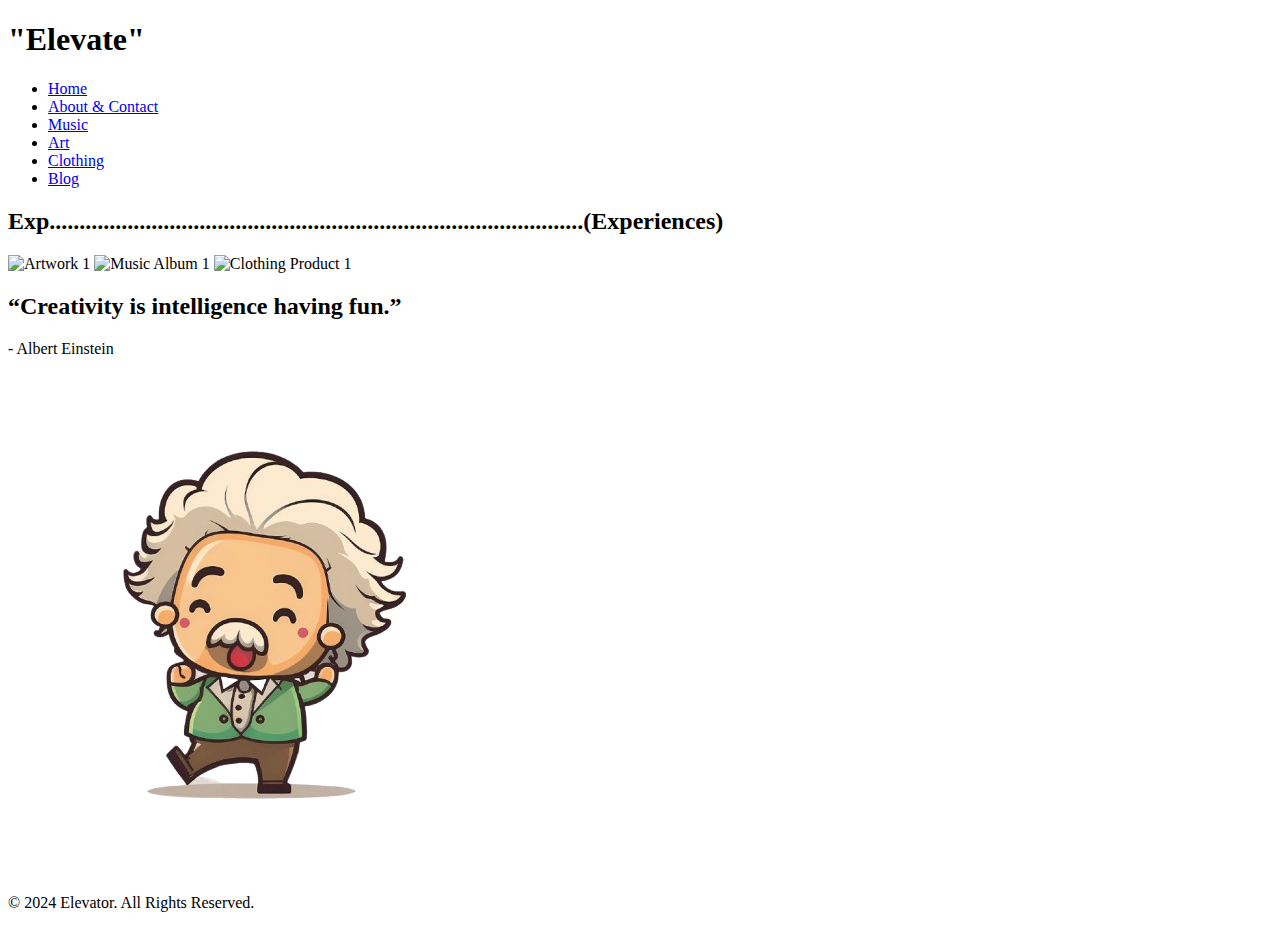
==== index.html @ 636132b4 "updates" ====
<!--index.html-->
<!DOCTYPE html>
<html lang="en">
<head>
    <meta charset="UTF-8">
    <meta name="viewport" content="width=device-width, initial-scale=1.0">
    <title>Home - Music, Art & Clothing Portfolio</title>
    <link rel="stylesheet" href="css/styles.css">
    <script src="js/script.js" defer></script>
</head>
<body id="index-page">
    <header>
        <h1>"Elevate"</h1>
        <nav>
            <ul>
                <li><a href="index.html">Home</a></li>
                <li><a href="about.html">About & Contact</a></li>
                <li><a href="music.html">Music</a></li>
                <li><a href="art.html">Art</a></li>
                <li><a href="clothing.html">Clothing</a></li>
                <li><a href="post1.html">Blog</a></li>
            </ul>
        </nav>
    </header>
    <section id="featured-work">
      <h2>Exp.........................................................................................(Experiences)&nbsp;</h2>
        <div class="gallery">
            <img src="art1.jpg" alt="Artwork 1">
            <img src="images/music/album1.jpg" alt="Music Album 1">
            <img src="images/products/product1.jpg" alt="Clothing Product 1">
        </div>
</section>

<section id="quote-section">
        <div id="quote-container">
            <h2 id="quote-text">“Creativity is intelligence having fun.”</h2>
            <p id="quote-author">- Albert Einstein</p>
            <img id="chibi-einstein" src="chibi-einstein.png" alt="Chibi Albert Einstein" />
        </div>
    </section>

<footer>
        <p>© 2024 Elevator. All Rights Reserved.</p>
    </footer>
</body>
</html>
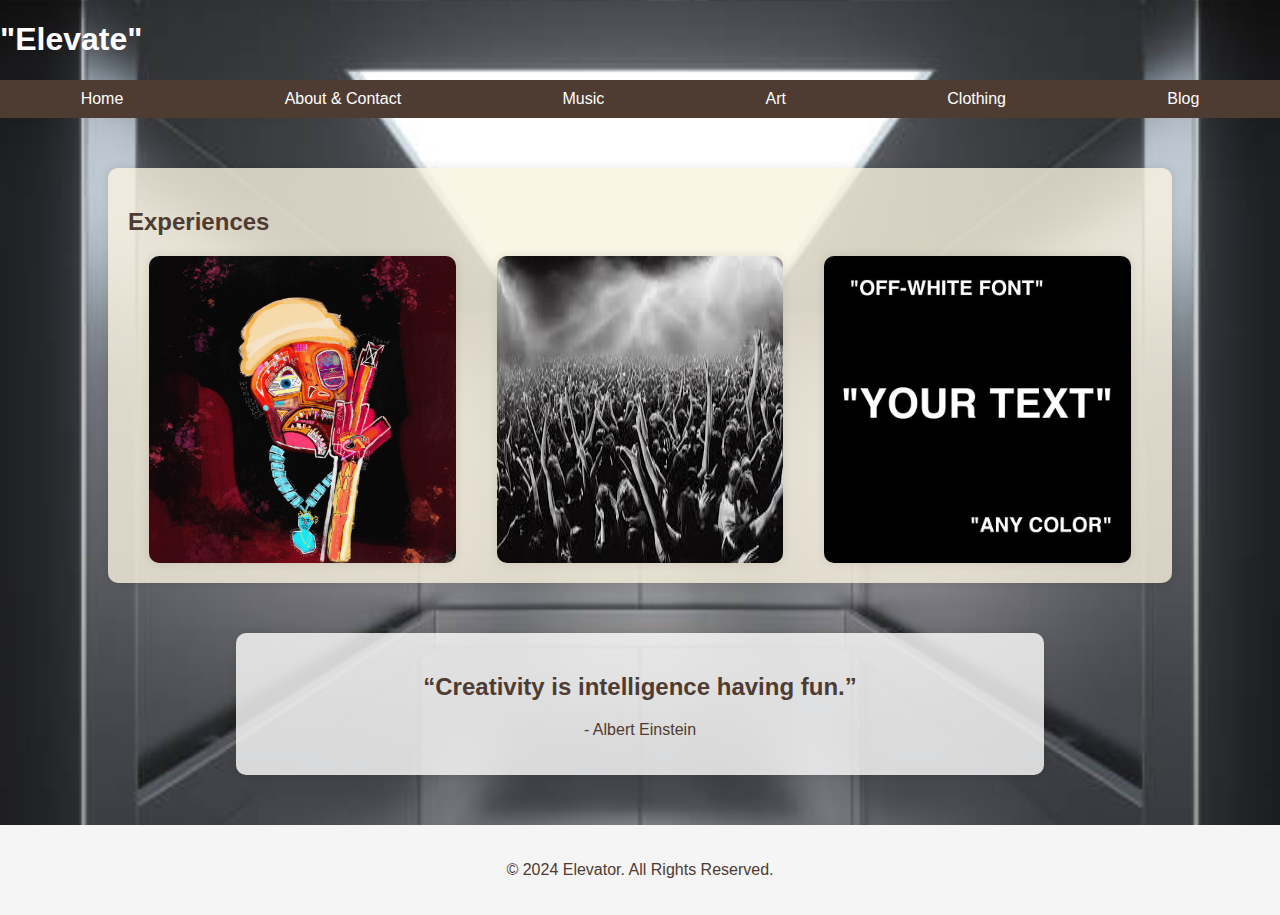
==== commit 4a8e907e: "updated index and styles" ====
--- a/index.html
+++ b/index.html
@@ -1,12 +1,11 @@
-<!--index.html-->
 <!DOCTYPE html>
 <html lang="en">
 <head>
     <meta charset="UTF-8">
     <meta name="viewport" content="width=device-width, initial-scale=1.0">
     <title>Home - Music, Art & Clothing Portfolio</title>
-    <link rel="stylesheet" href="css/styles.css">
-    <script src="js/script.js" defer></script>
+    <link rel="stylesheet" href="styles.css">
+    <script src="script.js" defer></script>
 </head>
 <body id="index-page">
     <header>
@@ -23,15 +22,15 @@
         </nav>
     </header>
     <section id="featured-work">
-      <h2>Exp.........................................................................................(Experiences)&nbsp;</h2>
+        <h2>Experiences</h2>
         <div class="gallery">
-            <img src="art1.jpg" alt="Artwork 1">
-            <img src="images/music/album1.jpg" alt="Music Album 1">
-            <img src="images/products/product1.jpg" alt="Clothing Product 1">
+            <img src="artwork.jpg" alt="Artwork 1">
+            <img src="moshpit.jpeg" alt="Music Album 1">
+            <img src="clothing.jpg" alt="Clothing Product 1">
         </div>
-</section>
+    </section>
 
-<section id="quote-section">
+    <section id="quote-section">
         <div id="quote-container">
             <h2 id="quote-text">“Creativity is intelligence having fun.”</h2>
             <p id="quote-author">- Albert Einstein</p>
@@ -39,7 +38,7 @@
         </div>
     </section>
 
-<footer>
+    <footer>
         <p>© 2024 Elevator. All Rights Reserved.</p>
     </footer>
 </body>
--- a/styles.css
+++ b/styles.css
@@ -0,0 +1,108 @@
+body {
+    font-family: Arial, sans-serif;
+    margin: 0;
+    padding: 0;
+    color: #4E3B31;
+}
+
+/* Background images for specific pages */
+#index-page {
+    background-image: url('elevator.jpg');
+    background-size: cover;
+    background-position: center;
+    color: white;
+}
+
+/* General section styles */
+section {
+    margin: 50px auto;
+    width: 80%;
+    background-color: rgba(250, 243, 224, 0.8);
+    padding: 20px;
+    box-shadow: 0px 0px 10px rgba(0, 0, 0, 0.1);
+    border-radius: 10px;
+    color: #4E3B31;
+}
+
+/* Quote Section */
+#quote-section {
+    text-align: center;
+    margin: 50px auto;
+    width: 60%;
+    background-color: rgba(255, 255, 255, 0.8);
+    padding: 20px;
+    border-radius: 10px;
+    position: relative;
+}
+
+#quote-text, #quote-author {
+    color: #4E3B31;
+}
+
+#chibi-einstein {
+    width: 100px;
+    position: absolute;
+    bottom: -120px;
+    left: 50%;
+    transform: translateX(-50%);
+    opacity: 0;
+    transition: all 0.5s ease-in-out;
+}
+
+#quote-container:hover #chibi-einstein {
+    opacity: 1;
+    bottom: 0;
+    animation: dance 1s infinite alternate ease-in-out;
+}
+
+@keyframes dance {
+    0% { transform: translateX(-50%) rotate(0deg); }
+    50% { transform: translateX(-50%) rotate(10deg); }
+    100% { transform: translateX(-50%) rotate(-10deg); }
+}
+
+/* Navigation Menu */
+nav ul {
+    list-style-type: none;
+    padding: 0;
+    display: flex;
+    justify-content: space-around;
+    background-color: #4E3B31;
+}
+
+nav ul li {
+    position: relative;
+}
+
+nav ul li a {
+    color: white;
+    text-decoration: none;
+    padding: 10px 20px;
+    display: block;
+    transition: background-color 0.3s;
+}
+
+nav ul li a:hover {
+    background-color: #333;
+    border-radius: 5px;
+}
+
+/* Footer styles */
+footer {
+    text-align: center;
+    padding: 20px;
+    background-color: #f5f5f5;
+    color: #4E3B31;
+}
+
+/* Gallery styles */
+.gallery {
+    display: flex;
+    justify-content: space-around;
+}
+
+.gallery img {
+    max-width: 30%;
+    border-radius: 10px;
+    box-shadow: 0px 0px 10px rgba(0, 0, 0, 0.1);
+}
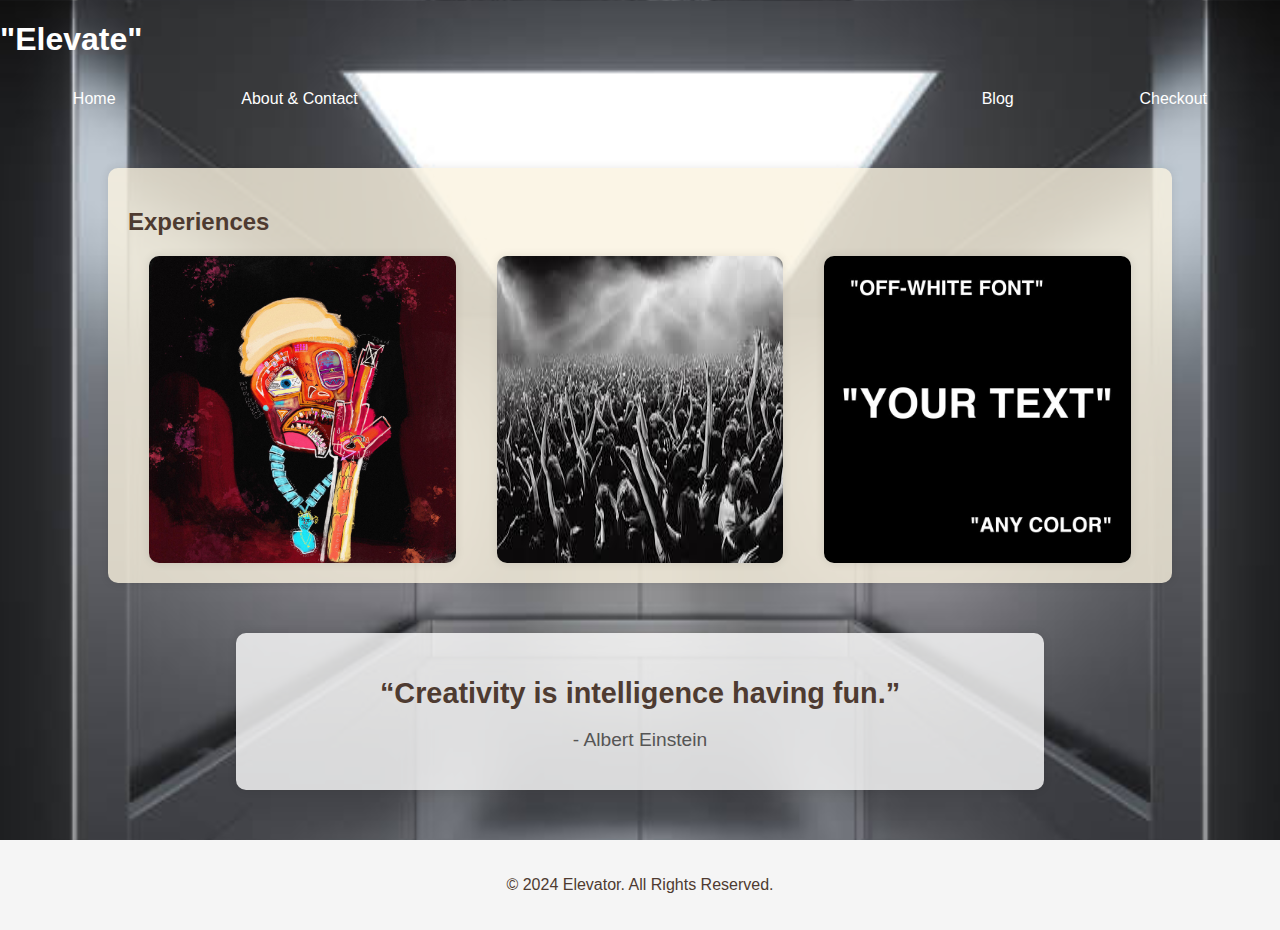
==== commit 552977e4: "added checkout page" ====
--- a/index.html
+++ b/index.html
@@ -18,6 +18,7 @@
                 <li><a href="art.html">Art</a></li>
                 <li><a href="clothing.html">Clothing</a></li>
                 <li><a href="post1.html">Blog</a></li>
+                <li><a href="checkout.html">Checkout</a></li> <!-- Link to Checkout page added -->
             </ul>
         </nav>
     </header>
--- a/styles.css
+++ b/styles.css
@@ -8,6 +8,14 @@
 /* Background images for specific pages */
 #index-page {
     background-image: url('elevator.jpg');
+    background-size: cover;
+    background-position: center;
+    color: white;
+}
+
+/* Checkout Page background */
+#checkout-page {
+    background-image: url('checkout.jpg');
     background-size: cover;
     background-position: center;
     color: white;
@@ -35,8 +43,15 @@
     position: relative;
 }
 
-#quote-text, #quote-author {
+#quote-text {
+    font-size: 1.8em;
+    margin-bottom: 10px;
     color: #4E3B31;
+}
+
+#quote-author {
+    font-size: 1.2em;
+    color: #555;
 }
 
 #chibi-einstein {
@@ -61,29 +76,26 @@
     100% { transform: translateX(-50%) rotate(-10deg); }
 }
 
-/* Navigation Menu */
+/* Navigation menu padding */
 nav ul {
     list-style-type: none;
-    padding: 0;
+    padding: 10px;
     display: flex;
     justify-content: space-around;
-    background-color: #4E3B31;
 }
 
 nav ul li {
-    position: relative;
+    display: inline;
 }
 
 nav ul li a {
     color: white;
     text-decoration: none;
-    padding: 10px 20px;
-    display: block;
-    transition: background-color 0.3s;
+    padding: 10px;
 }
 
 nav ul li a:hover {
-    background-color: #333;
+    background-color: #555;
     border-radius: 5px;
 }
 
@@ -106,3 +118,69 @@
     border-radius: 10px;
     box-shadow: 0px 0px 10px rgba(0, 0, 0, 0.1);
 }
+
+/* Checkout Page Styles */
+.checkout-section {
+    background-color: rgba(255, 255, 255, 0.9);
+    padding: 20px;
+    border-radius: 10px;
+    max-width: 600px;
+    margin: 20px auto;
+}
+
+#cart-summary p {
+    font-size: 1.1em;
+    color: #4E3B31;
+}
+
+.checkout-section h1, .checkout-section h2 {
+    color: #4E3B31;
+}
+
+/* Buttons */
+button {
+    background-color: #333;
+    color: #fff;
+    padding: 10px;
+    border: none;
+    width: 100%;
+    border-radius: 5px;
+    cursor: pointer;
+}
+
+button:hover {
+    background-color: #555;
+}
+
+/* Product Section */
+.product-section {
+    display: flex;
+    flex-direction: column;
+    align-items: center;
+}
+
+.product {
+    background-color: rgba(250, 243, 224, 0.8);
+    padding: 20px;
+    border-radius: 10px;
+    margin: 10px;
+    text-align: center;
+}
+
+.add-to-cart {
+    background-color: #4E3B31;
+    color: white;
+    padding: 10px 15px;
+    border: none;
+    border-radius: 5px;
+    cursor: pointer;
+}
+
+.checkout-button {
+    margin-top: 20px;
+    padding: 10px 20px;
+    background-color: #333;
+    color: white;
+    text-decoration: none;
+    border-radius: 5px;
+}
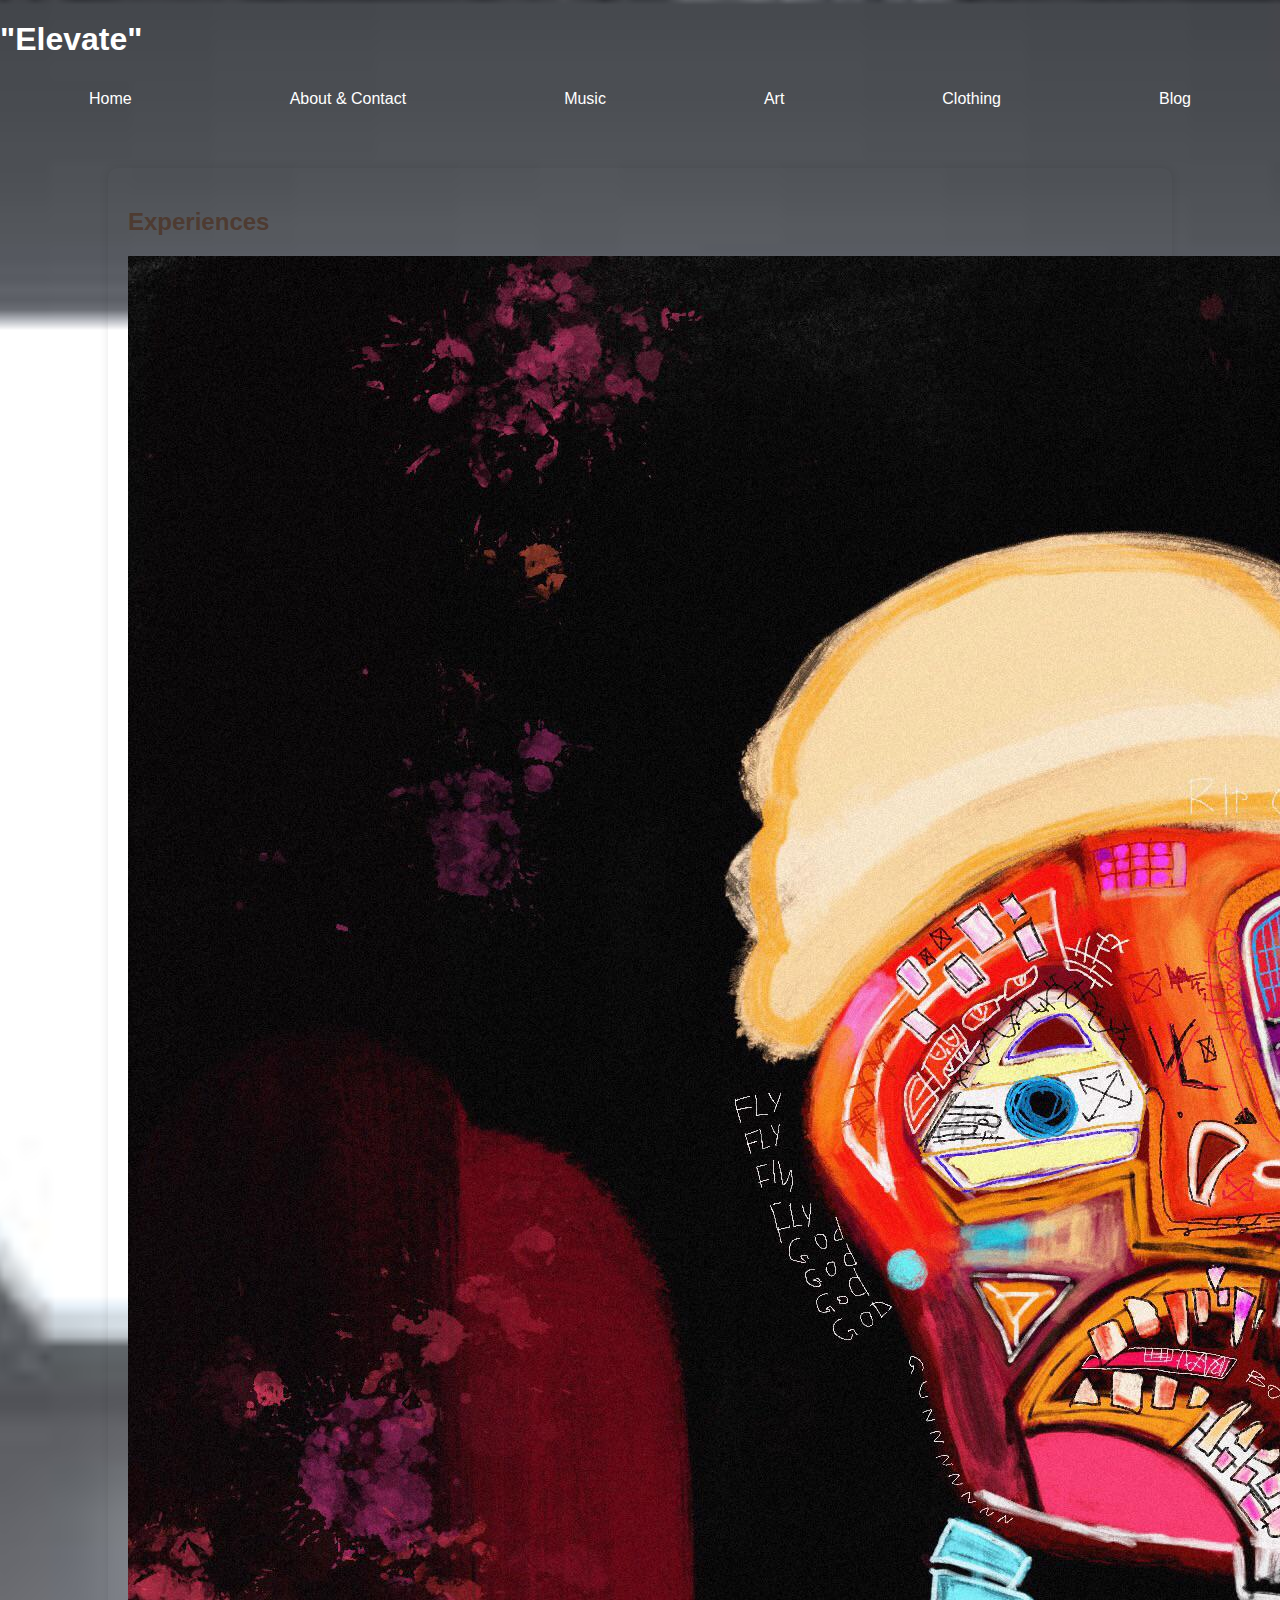
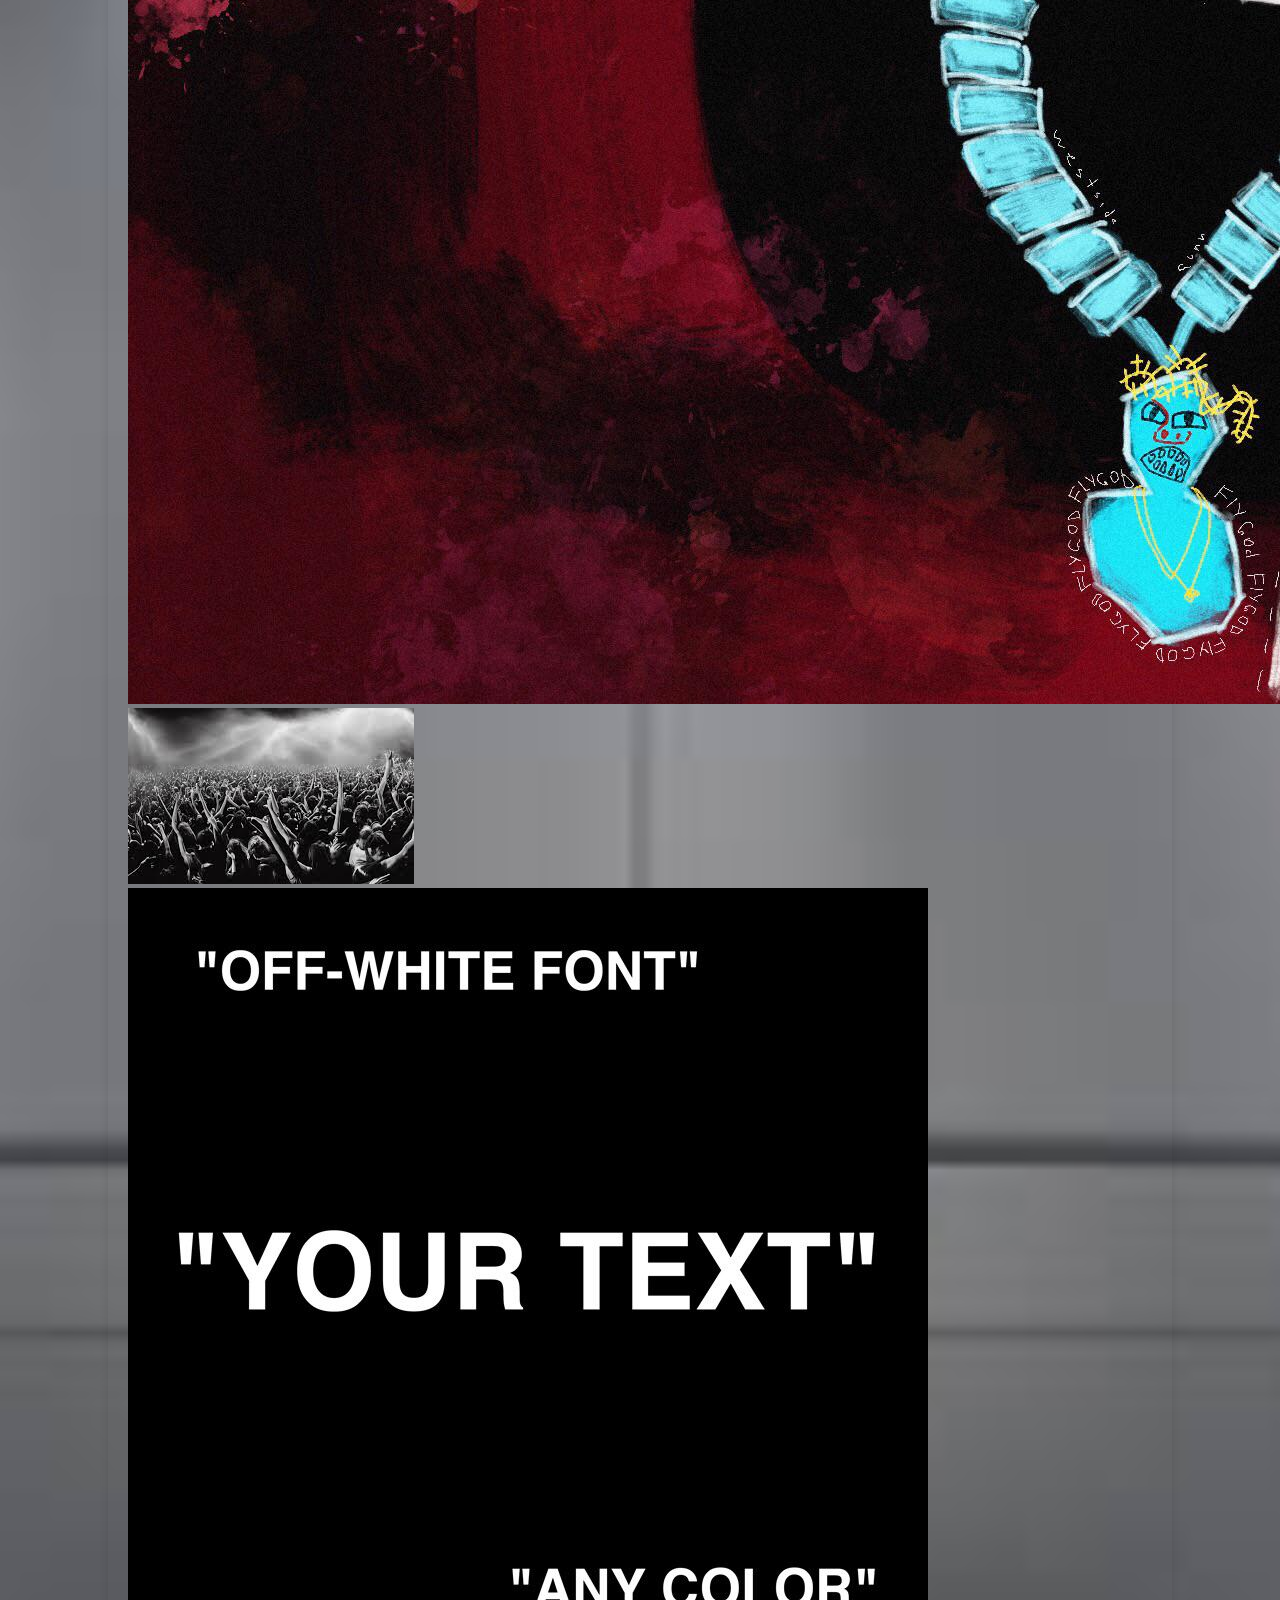
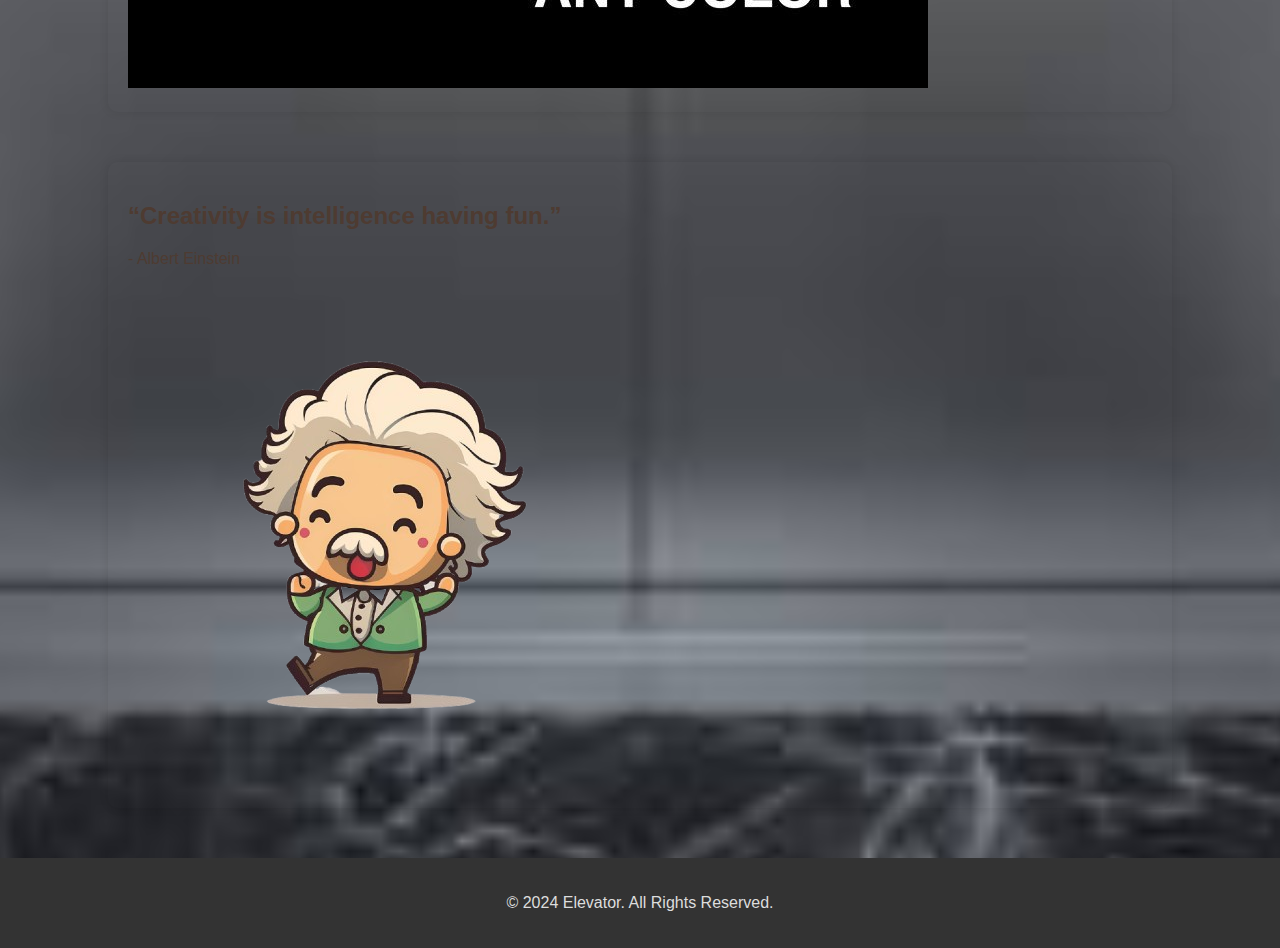
==== commit b622ebb1: "updated index" ====
--- a/index.html
+++ b/index.html
@@ -18,7 +18,6 @@
                 <li><a href="art.html">Art</a></li>
                 <li><a href="clothing.html">Clothing</a></li>
                 <li><a href="post1.html">Blog</a></li>
-                <li><a href="checkout.html">Checkout</a></li> <!-- Link to Checkout page added -->
             </ul>
         </nav>
     </header>
--- a/styles.css
+++ b/styles.css
@@ -13,70 +13,113 @@
     color: white;
 }
 
-/* Checkout Page background */
 #checkout-page {
-    background-image: url('checkout.jpg');
-    background-size: cover;
-    background-position: center;
+    background-image: linear-gradient(to bottom right, #333, #555);
     color: white;
+    font-family: "Segoe UI", Tahoma, Geneva, Verdana, sans-serif;
 }
 
 /* General section styles */
 section {
     margin: 50px auto;
     width: 80%;
-    background-color: rgba(250, 243, 224, 0.8);
     padding: 20px;
     box-shadow: 0px 0px 10px rgba(0, 0, 0, 0.1);
     border-radius: 10px;
     color: #4E3B31;
 }
 
-/* Quote Section */
-#quote-section {
-    text-align: center;
+/* Checkout Section */
+.checkout-section {
+    background-color: rgba(0, 0, 0, 0.8);
+    padding: 40px;
+    border-radius: 15px;
+    max-width: 600px;
     margin: 50px auto;
-    width: 60%;
-    background-color: rgba(255, 255, 255, 0.8);
+    color: #FFF;
+    box-shadow: 0px 0px 20px rgba(255, 255, 255, 0.3);
+    animation: fadeIn 1.5s ease-in-out;
+}
+
+@keyframes fadeIn {
+    from { opacity: 0; transform: translateY(20px); }
+    to { opacity: 1; transform: translateY(0); }
+}
+
+/* Cart Summary */
+#cart-summary {
+    font-size: 1.1em;
+    background-color: rgba(250, 243, 224, 0.1);
     padding: 20px;
     border-radius: 10px;
-    position: relative;
+    margin-bottom: 20px;
+    color: #FFF;
+    box-shadow: 0 0 10px rgba(255, 255, 255, 0.2);
 }
 
-#quote-text {
-    font-size: 1.8em;
-    margin-bottom: 10px;
-    color: #4E3B31;
+#cart-summary p {
+    margin: 10px 0;
+    display: flex;
+    justify-content: space-between;
+    font-weight: bold;
 }
 
-#quote-author {
-    font-size: 1.2em;
-    color: #555;
+/* Payment Form */
+.payment-form {
+    display: flex;
+    flex-direction: column;
 }
 
-#chibi-einstein {
-    width: 100px;
-    position: absolute;
-    bottom: -120px;
-    left: 50%;
-    transform: translateX(-50%);
-    opacity: 0;
-    transition: all 0.5s ease-in-out;
+.payment-form label {
+    margin-top: 15px;
+    font-weight: bold;
+    color: #ddd;
 }
 
-#quote-container:hover #chibi-einstein {
-    opacity: 1;
-    bottom: 0;
-    animation: dance 1s infinite alternate ease-in-out;
+.payment-form input {
+    padding: 10px;
+    border-radius: 5px;
+    border: none;
+    margin-top: 5px;
+    background-color: #4E4E4E;
+    color: white;
+    box-shadow: inset 0px 0px 5px rgba(255, 255, 255, 0.2);
 }
 
-@keyframes dance {
-    0% { transform: translateX(-50%) rotate(0deg); }
-    50% { transform: translateX(-50%) rotate(10deg); }
-    100% { transform: translateX(-50%) rotate(-10deg); }
+.payment-form input::placeholder {
+    color: #aaa;
 }
 
-/* Navigation menu padding */
+.payment-form input:focus {
+    outline: 2px solid #FFD700;
+    background-color: #666;
+}
+
+/* Confirm Button */
+.confirm-button {
+    margin-top: 30px;
+    padding: 15px;
+    background-color: #FFD700;
+    color: #333;
+    border: none;
+    border-radius: 8px;
+    font-weight: bold;
+    cursor: pointer;
+    transition: all 0.3s ease;
+}
+
+.confirm-button:hover {
+    background-color: #FFA500;
+    transform: translateY(-2px);
+    box-shadow: 0px 4px 10px rgba(255, 165, 0, 0.5);
+}
+
+.confirm-button:active {
+    transform: translateY(2px);
+    box-shadow: 0px 2px 5px rgba(255, 165, 0, 0.5);
+}
+
+/* Navigation */
 nav ul {
     list-style-type: none;
     padding: 10px;
@@ -99,88 +142,10 @@
     border-radius: 5px;
 }
 
-/* Footer styles */
+/* Footer */
 footer {
     text-align: center;
     padding: 20px;
-    background-color: #f5f5f5;
-    color: #4E3B31;
+    background-color: #333;
+    color: #ddd;
 }
-
-/* Gallery styles */
-.gallery {
-    display: flex;
-    justify-content: space-around;
-}
-
-.gallery img {
-    max-width: 30%;
-    border-radius: 10px;
-    box-shadow: 0px 0px 10px rgba(0, 0, 0, 0.1);
-}
-
-/* Checkout Page Styles */
-.checkout-section {
-    background-color: rgba(255, 255, 255, 0.9);
-    padding: 20px;
-    border-radius: 10px;
-    max-width: 600px;
-    margin: 20px auto;
-}
-
-#cart-summary p {
-    font-size: 1.1em;
-    color: #4E3B31;
-}
-
-.checkout-section h1, .checkout-section h2 {
-    color: #4E3B31;
-}
-
-/* Buttons */
-button {
-    background-color: #333;
-    color: #fff;
-    padding: 10px;
-    border: none;
-    width: 100%;
-    border-radius: 5px;
-    cursor: pointer;
-}
-
-button:hover {
-    background-color: #555;
-}
-
-/* Product Section */
-.product-section {
-    display: flex;
-    flex-direction: column;
-    align-items: center;
-}
-
-.product {
-    background-color: rgba(250, 243, 224, 0.8);
-    padding: 20px;
-    border-radius: 10px;
-    margin: 10px;
-    text-align: center;
-}
-
-.add-to-cart {
-    background-color: #4E3B31;
-    color: white;
-    padding: 10px 15px;
-    border: none;
-    border-radius: 5px;
-    cursor: pointer;
-}
-
-.checkout-button {
-    margin-top: 20px;
-    padding: 10px 20px;
-    background-color: #333;
-    color: white;
-    text-decoration: none;
-    border-radius: 5px;
-}
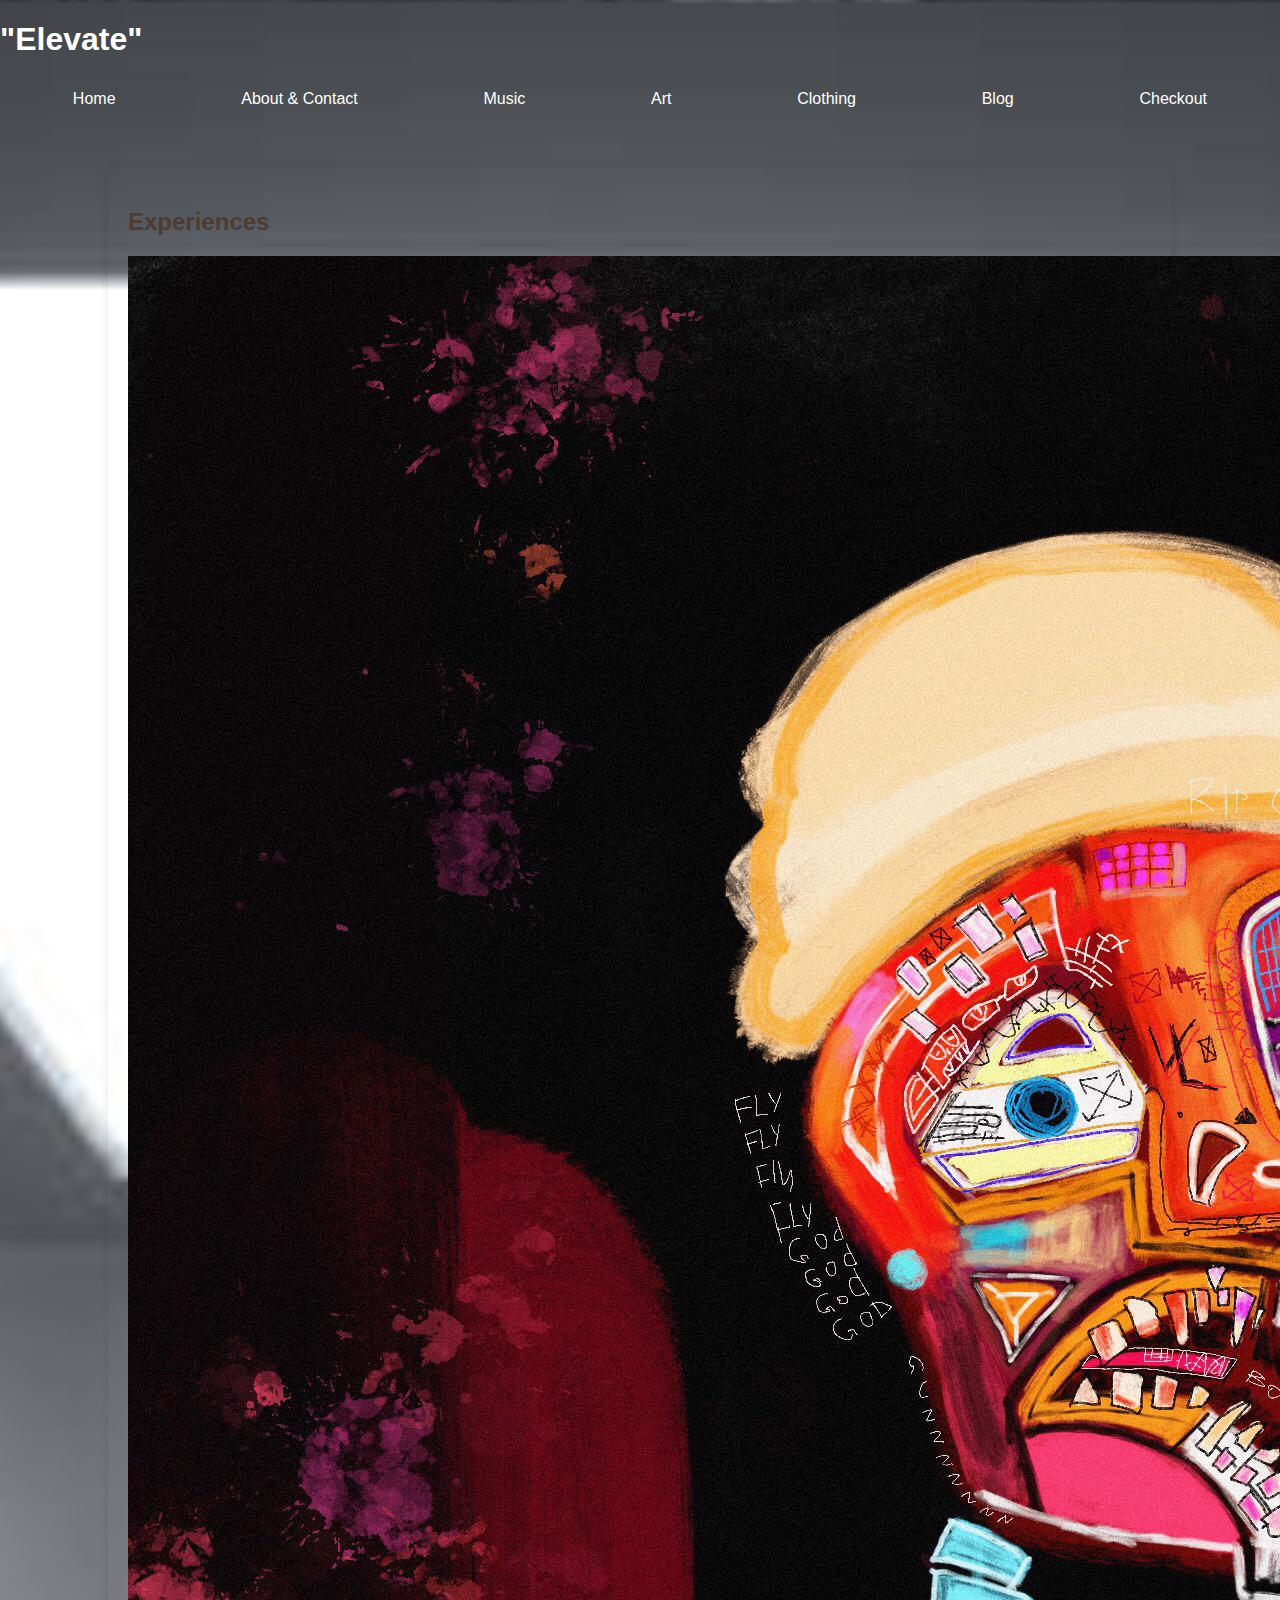
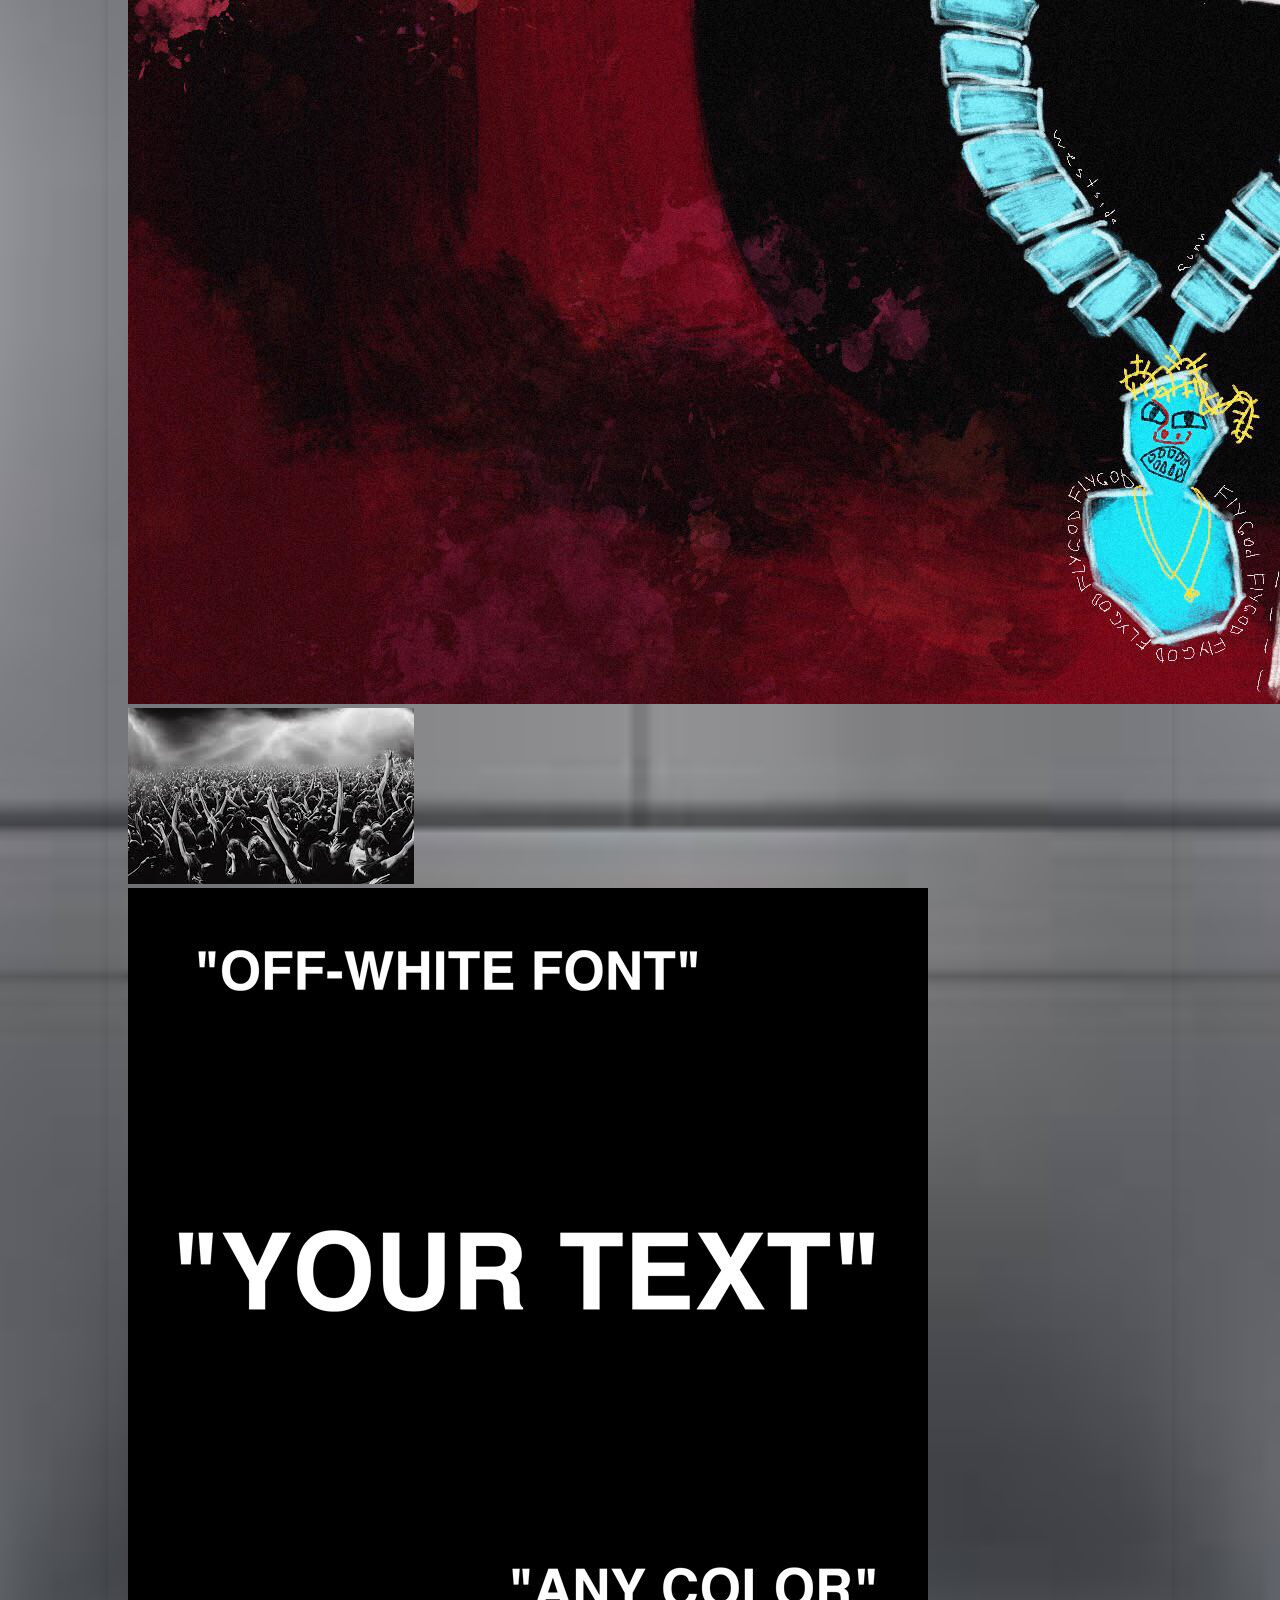
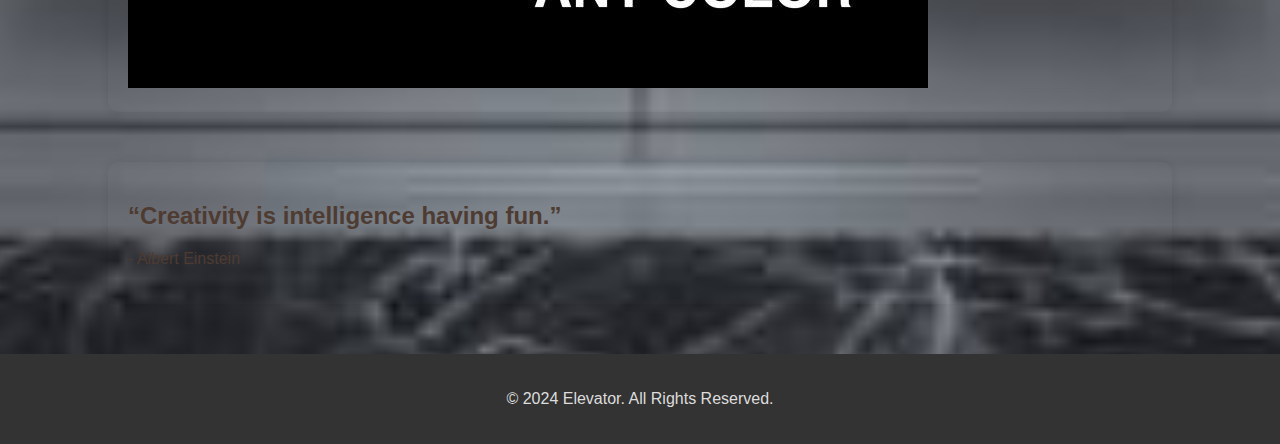
==== commit a63126a7: "update index" ====
--- a/index.html
+++ b/index.html
@@ -18,6 +18,7 @@
                 <li><a href="art.html">Art</a></li>
                 <li><a href="clothing.html">Clothing</a></li>
                 <li><a href="post1.html">Blog</a></li>
+                <li><a href="checkout.html">Checkout</a></li> <!-- Link to Checkout page added -->
             </ul>
         </nav>
     </header>
@@ -42,4 +43,4 @@
         <p>© 2024 Elevator. All Rights Reserved.</p>
     </footer>
 </body>
-</html>
+</html>--- a/styles.css
+++ b/styles.css
@@ -135,11 +135,13 @@
     color: white;
     text-decoration: none;
     padding: 10px;
+    font-size: 16px;
 }
 
 nav ul li a:hover {
     background-color: #555;
     border-radius: 5px;
+    color: #FFD700; /* Text color change on hover */
 }
 
 /* Footer */
@@ -149,3 +151,12 @@
     background-color: #333;
     color: #ddd;
 }
+
+#chibi-einstein {
+    width: 100px;
+    position: absolute;
+    bottom: -120px;
+    left: 50%;
+    transform: translateX(-50%);
+    opacity: 0;
+    transition: all 0.5s ease-in-out;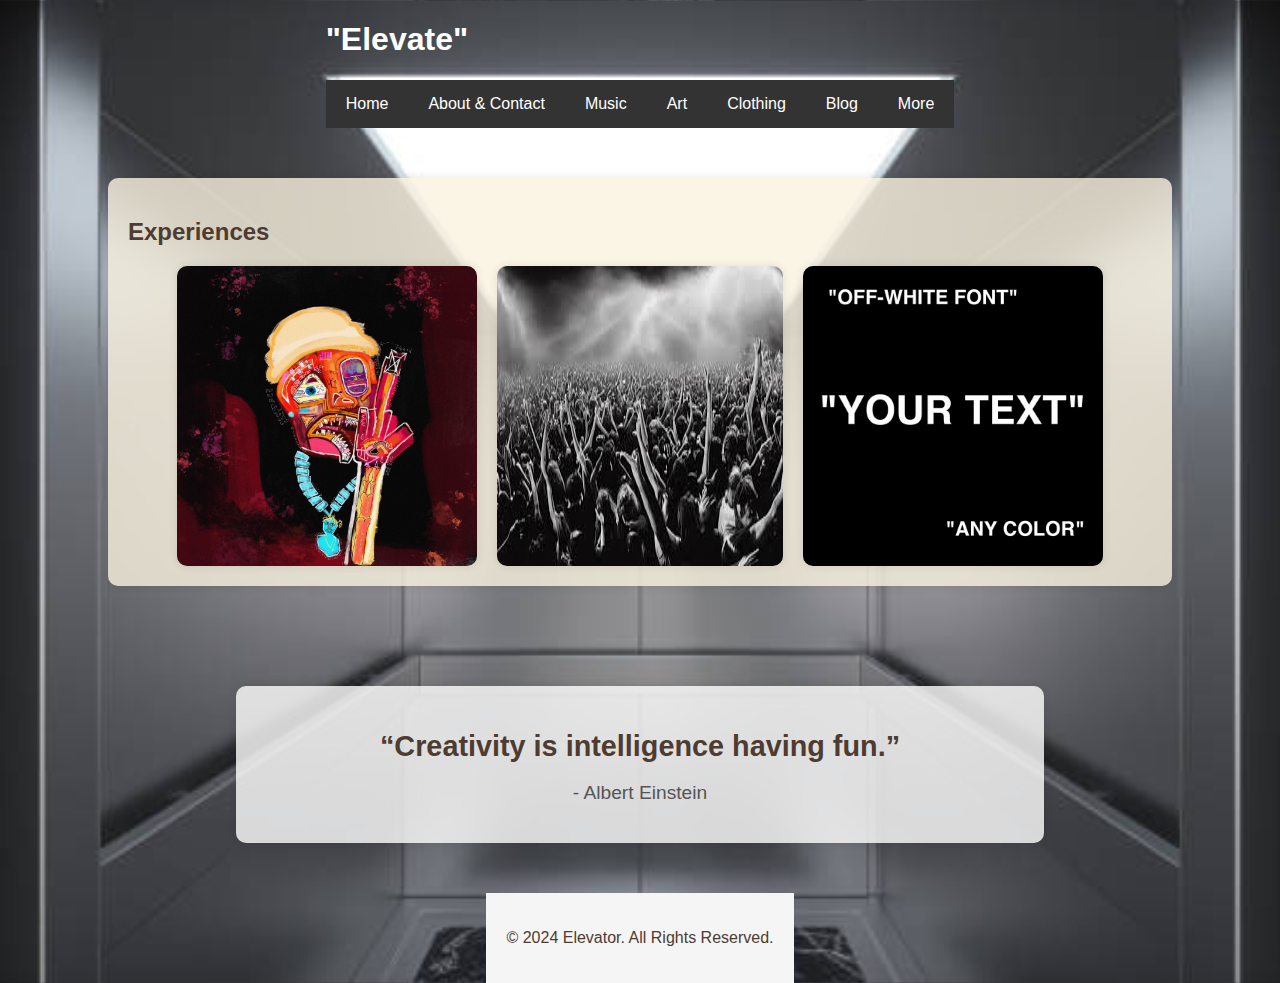
==== commit 6dfc0649: "massive updates 2" ====
--- a/index.html
+++ b/index.html
@@ -18,10 +18,18 @@
                 <li><a href="art.html">Art</a></li>
                 <li><a href="clothing.html">Clothing</a></li>
                 <li><a href="post1.html">Blog</a></li>
-                <li><a href="checkout.html">Checkout</a></li> <!-- Link to Checkout page added -->
+                <!-- Dropdown menu for more options -->
+                <li>
+                    <a href="#">More</a>
+                    <div class="dropdown">
+                        <a href="checkout.html">Checkout</a>
+                        <a href="services.html">Services</a>
+                    </div>
+                </li>
             </ul>
         </nav>
     </header>
+
     <section id="featured-work">
         <h2>Experiences</h2>
         <div class="gallery">
@@ -43,4 +51,4 @@
         <p>© 2024 Elevator. All Rights Reserved.</p>
     </footer>
 </body>
-</html>+</html>
--- a/styles.css
+++ b/styles.css
@@ -11,145 +11,44 @@
     background-size: cover;
     background-position: center;
     color: white;
-}
-
-#checkout-page {
-    background-image: linear-gradient(to bottom right, #333, #555);
-    color: white;
-    font-family: "Segoe UI", Tahoma, Geneva, Verdana, sans-serif;
+    min-height: 100vh; /* Ensure background covers the full height of the viewport */
+    display: flex;
+    flex-direction: column;
+    justify-content: center;
+    align-items: center;
 }
 
 /* General section styles */
 section {
     margin: 50px auto;
     width: 80%;
+    background-color: rgba(250, 243, 224, 0.8);
     padding: 20px;
     box-shadow: 0px 0px 10px rgba(0, 0, 0, 0.1);
     border-radius: 10px;
     color: #4E3B31;
 }
 
-/* Checkout Section */
-.checkout-section {
-    background-color: rgba(0, 0, 0, 0.8);
-    padding: 40px;
-    border-radius: 15px;
-    max-width: 600px;
+/* Quote Section */
+#quote-section {
+    text-align: center;
     margin: 50px auto;
-    color: #FFF;
-    box-shadow: 0px 0px 20px rgba(255, 255, 255, 0.3);
-    animation: fadeIn 1.5s ease-in-out;
+    width: 60%;
+    background-color: rgba(255, 255, 255, 0.8);
+    padding: 20px;
+    border-radius: 10px;
+    position: relative;
 }
 
-@keyframes fadeIn {
-    from { opacity: 0; transform: translateY(20px); }
-    to { opacity: 1; transform: translateY(0); }
+#quote-text {
+    font-size: 1.8em;
+    margin-bottom: 10px;
+    color: #4E3B31;
 }
 
-/* Cart Summary */
-#cart-summary {
-    font-size: 1.1em;
-    background-color: rgba(250, 243, 224, 0.1);
-    padding: 20px;
-    border-radius: 10px;
-    margin-bottom: 20px;
-    color: #FFF;
-    box-shadow: 0 0 10px rgba(255, 255, 255, 0.2);
-}
-
-#cart-summary p {
-    margin: 10px 0;
-    display: flex;
-    justify-content: space-between;
-    font-weight: bold;
-}
-
-/* Payment Form */
-.payment-form {
-    display: flex;
-    flex-direction: column;
-}
-
-.payment-form label {
-    margin-top: 15px;
-    font-weight: bold;
-    color: #ddd;
-}
-
-.payment-form input {
-    padding: 10px;
-    border-radius: 5px;
-    border: none;
-    margin-top: 5px;
-    background-color: #4E4E4E;
-    color: white;
-    box-shadow: inset 0px 0px 5px rgba(255, 255, 255, 0.2);
-}
-
-.payment-form input::placeholder {
-    color: #aaa;
-}
-
-.payment-form input:focus {
-    outline: 2px solid #FFD700;
-    background-color: #666;
-}
-
-/* Confirm Button */
-.confirm-button {
-    margin-top: 30px;
-    padding: 15px;
-    background-color: #FFD700;
-    color: #333;
-    border: none;
-    border-radius: 8px;
-    font-weight: bold;
-    cursor: pointer;
-    transition: all 0.3s ease;
-}
-
-.confirm-button:hover {
-    background-color: #FFA500;
-    transform: translateY(-2px);
-    box-shadow: 0px 4px 10px rgba(255, 165, 0, 0.5);
-}
-
-.confirm-button:active {
-    transform: translateY(2px);
-    box-shadow: 0px 2px 5px rgba(255, 165, 0, 0.5);
-}
-
-/* Navigation */
-nav ul {
-    list-style-type: none;
-    padding: 10px;
-    display: flex;
-    justify-content: space-around;
-}
-
-nav ul li {
-    display: inline;
-}
-
-nav ul li a {
-    color: white;
-    text-decoration: none;
-    padding: 10px;
-    font-size: 16px;
-}
-
-nav ul li a:hover {
-    background-color: #555;
-    border-radius: 5px;
-    color: #FFD700; /* Text color change on hover */
-}
-
-/* Footer */
-footer {
-    text-align: center;
-    padding: 20px;
-    background-color: #333;
-    color: #ddd;
+#quote-author {
+    font-size: 1.2em;
+    color: #555;
 }
 
 #chibi-einstein {
@@ -159,4 +58,116 @@
     left: 50%;
     transform: translateX(-50%);
     opacity: 0;
-    transition: all 0.5s ease-in-out;+    transition: all 0.5s ease-in-out;
+}
+
+#quote-container:hover #chibi-einstein {
+    opacity: 1;
+    bottom: 0;
+    animation: dance 1s infinite alternate ease-in-out;
+}
+
+@keyframes dance {
+    0% { transform: translateX(-50%) rotate(0deg); }
+    50% { transform: translateX(-50%) rotate(10deg); }
+    100% { transform: translateX(-50%) rotate(-10deg); }
+}
+
+/* Navigation menu */
+nav ul {
+    list-style-type: none;
+    padding: 0;
+    margin: 0;
+    display: flex;
+    justify-content: center;
+    background-color: #333; /* Dark background for nav bar */
+}
+
+nav ul li {
+    position: relative; /* Needed for dropdowns */
+}
+
+nav ul li a {
+    color: white;
+    text-decoration: none;
+    padding: 15px 20px;
+    display: block;
+    transition: background-color 0.3s;
+}
+
+nav ul li a:hover {
+    background-color: #555; /* Color change on hover */
+    border-radius: 5px;
+}
+
+/* Dropdown menu styles */
+nav ul li:hover > .dropdown {
+    display: block; /* Show the dropdown on hover */
+}
+
+.dropdown {
+    display: none;
+    position: absolute;
+    top: 100%;
+    left: 0;
+    background-color: #333;
+    border-radius: 5px;
+    z-index: 1;
+}
+
+.dropdown a {
+    padding: 10px 20px;
+    text-align: left;
+    color: white;
+}
+
+.dropdown a:hover {
+    background-color: #555;
+}
+
+/* Footer styles */
+footer {
+    text-align: center;
+    padding: 20px;
+    background-color: #f5f5f5;
+    color: #4E3B31;
+}
+
+/* Gallery styles */
+.gallery {
+    display: flex;
+    justify-content: center;
+    gap: 20px;
+}
+
+.gallery img {
+    max-width: 100%;
+    height: auto;  /* Ensures aspect ratio is preserved */
+    max-height: 300px;  /* Sets a reasonable height */
+    border-radius: 10px;
+    box-shadow: 0px 0px 10px rgba(0, 0, 0, 0.1);
+}
+
+/* Product Section */
+.product-section {
+    display: flex;
+    flex-direction: column;
+    align-items: center;
+}
+
+.product {
+    background-color: rgba(250, 243, 224, 0.8);
+    padding: 20px;
+    border-radius: 10px;
+    margin: 10px;
+    text-align: center;
+}
+
+.add-to-cart {
+    background-color: #4E3B31;
+    color: white;
+    padding: 10px 15px;
+    border: none;
+    border-radius: 5px;
+    cursor: pointer;
+}
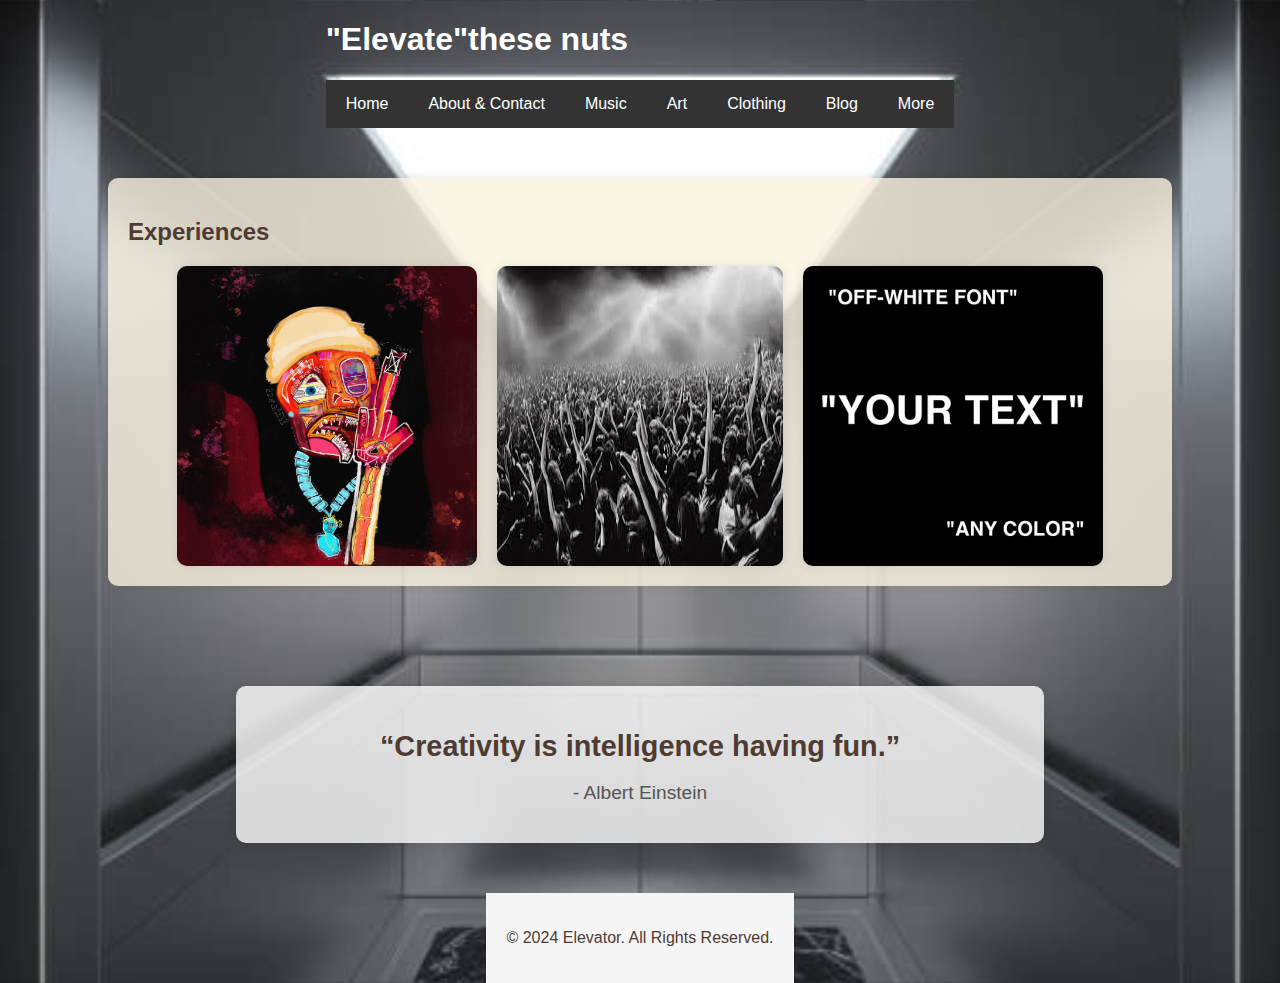
==== commit 335f4fd7: "these nuts were added" ====
--- a/index.html
+++ b/index.html
@@ -9,7 +9,7 @@
 </head>
 <body id="index-page">
     <header>
-        <h1>"Elevate"</h1>
+        <h1>"Elevate"these nuts  </h1>
         <nav>
             <ul>
                 <li><a href="index.html">Home</a></li>
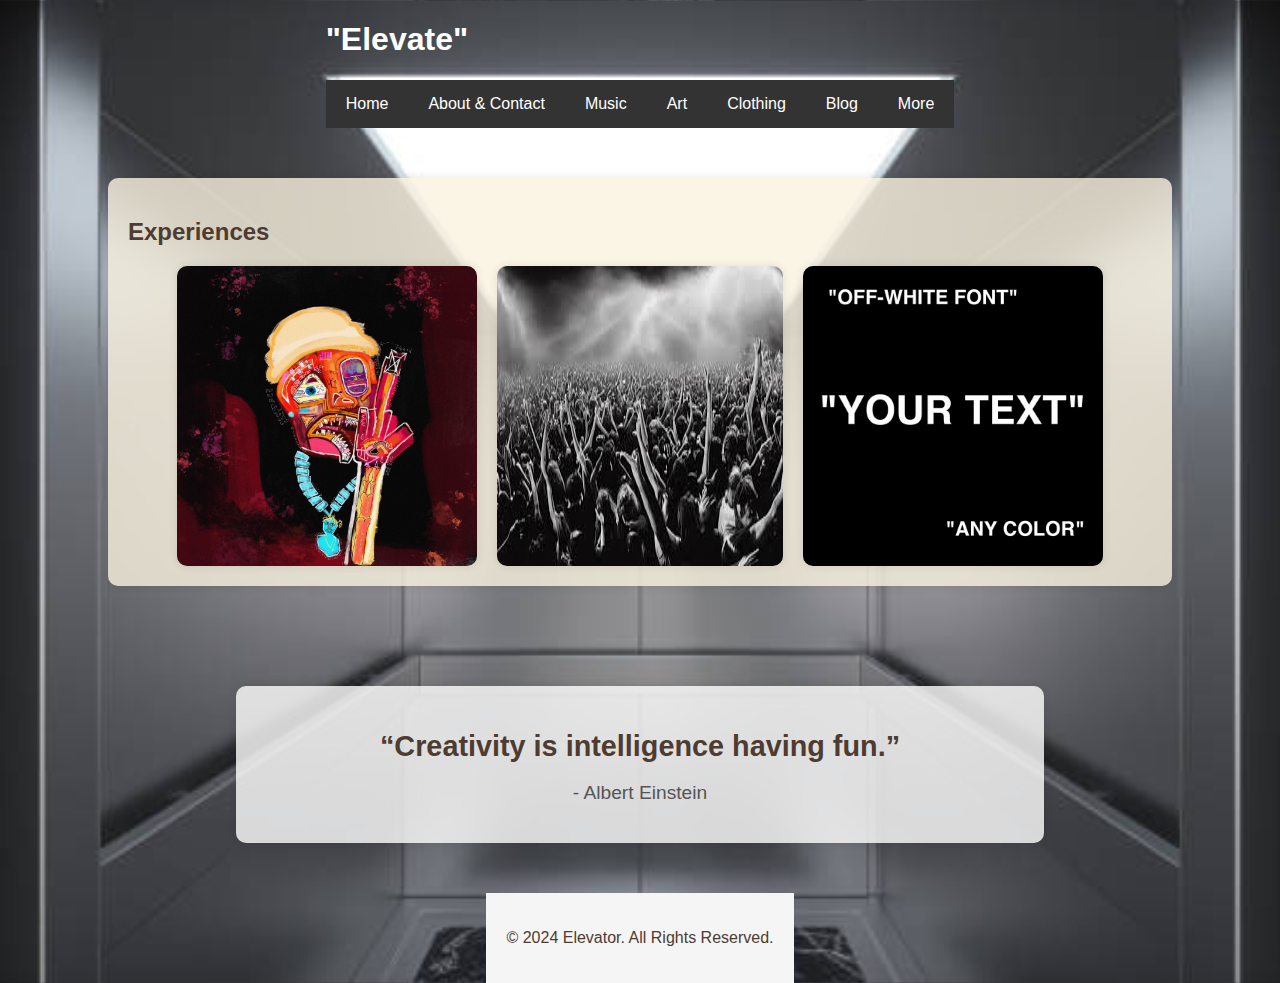
==== commit c52ebb5f: "minor updatea" ====
--- a/index.html
+++ b/index.html
@@ -9,7 +9,7 @@
 </head>
 <body id="index-page">
     <header>
-        <h1>"Elevate"these nuts  </h1>
+        <h1>"Elevate"</h1>
         <nav>
             <ul>
                 <li><a href="index.html">Home</a></li>
@@ -34,7 +34,7 @@
         <h2>Experiences</h2>
         <div class="gallery">
             <img src="artwork.jpg" alt="Artwork 1">
-            <img src="moshpit.jpeg" alt="Music Album 1">
+            <img src="moshpit.jpg" alt="Music Album 1">
             <img src="clothing.jpg" alt="Clothing Product 1">
         </div>
     </section>
--- a/styles.css
+++ b/styles.css
@@ -6,8 +6,23 @@
 }
 
 /* Background images for specific pages */
+
+/* Background image for index page */
 #index-page {
     background-image: url('elevator.jpg');
+    background-size: cover;
+    background-position: center;
+    color: white;
+    min-height: 100vh; /* Ensure background covers the full height of the viewport */
+    display: flex;
+    flex-direction: column;
+    justify-content: center;
+    align-items: center;
+}
+
+/* Background images for music page */
+#music-page {
+    background-image: url('moshpit.jpg'); /* Assuming image is in the same directory */
     background-size: cover;
     background-position: center;
     color: white;
@@ -171,3 +186,21 @@
     border-radius: 5px;
     cursor: pointer;
 }
+
+/* About & Contact Page Styles */
+#about-contact-page {
+    background-image: url('about_background.jpg'); /* Replace with your image name */
+    background-size: cover;
+    background-position: center;
+    color: white;
+    min-height: 100vh; /* Ensure background covers the full height of the viewport */
+    display: flex;
+    flex-direction: column;
+    justify-content: center;
+    align-items: center;
+}
+/* Adjust section styles as needed to mirror index.py styles */
+#about-section,
+#contact-section {
+    /* Add styles for margins, padding, text alignment, etc. based on your index.py styles */
+}
